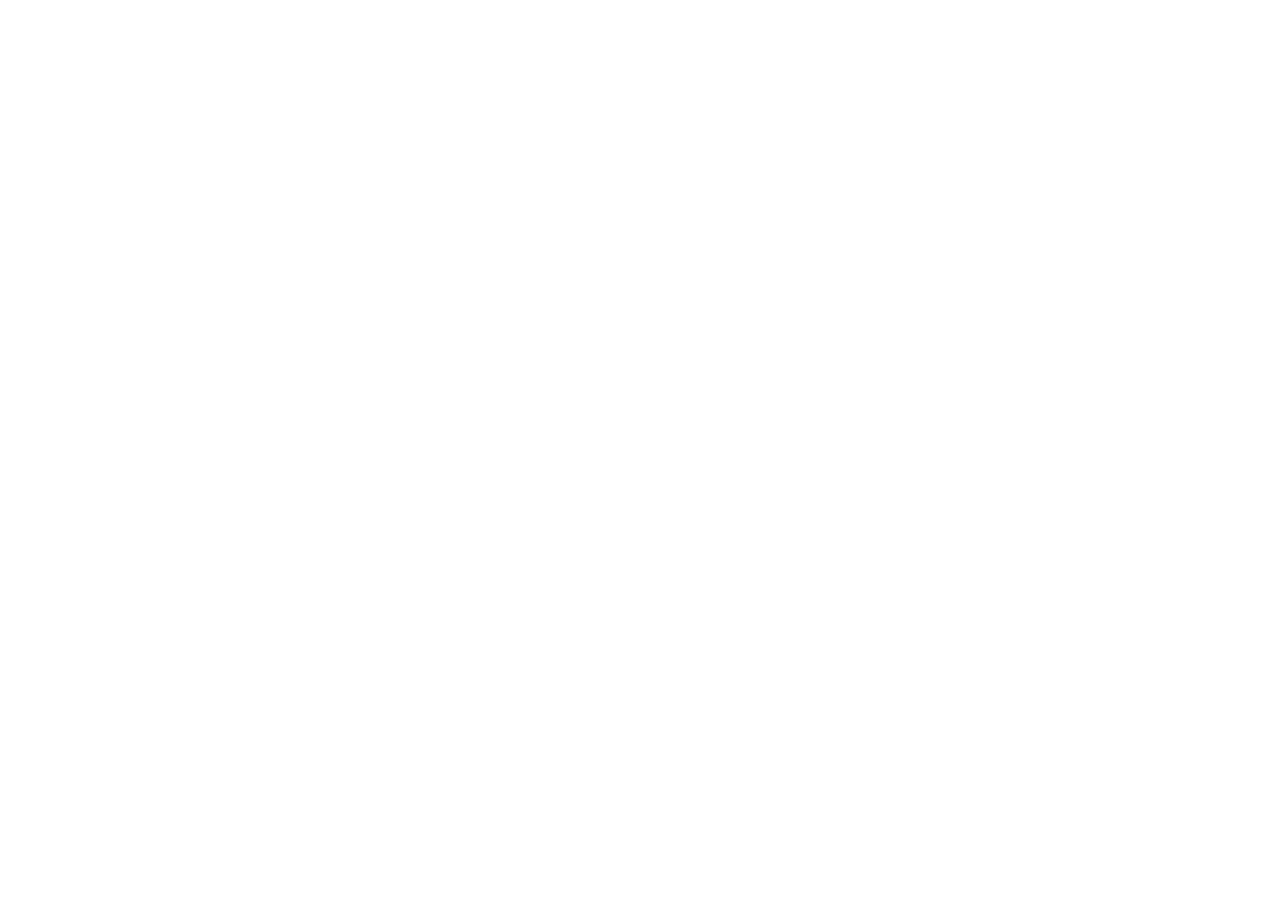
==== home.html @ a058d2a0 "Página Nova" ====
<!DOCTYPE html>
<html lang="pt-br">
<head>
    <meta charset="UTF-8">
    <meta name="viewport" content="width=device-width, initial-scale=1.0">
    <title>Home</title>
</head>
<body>
    
</body>
</html>
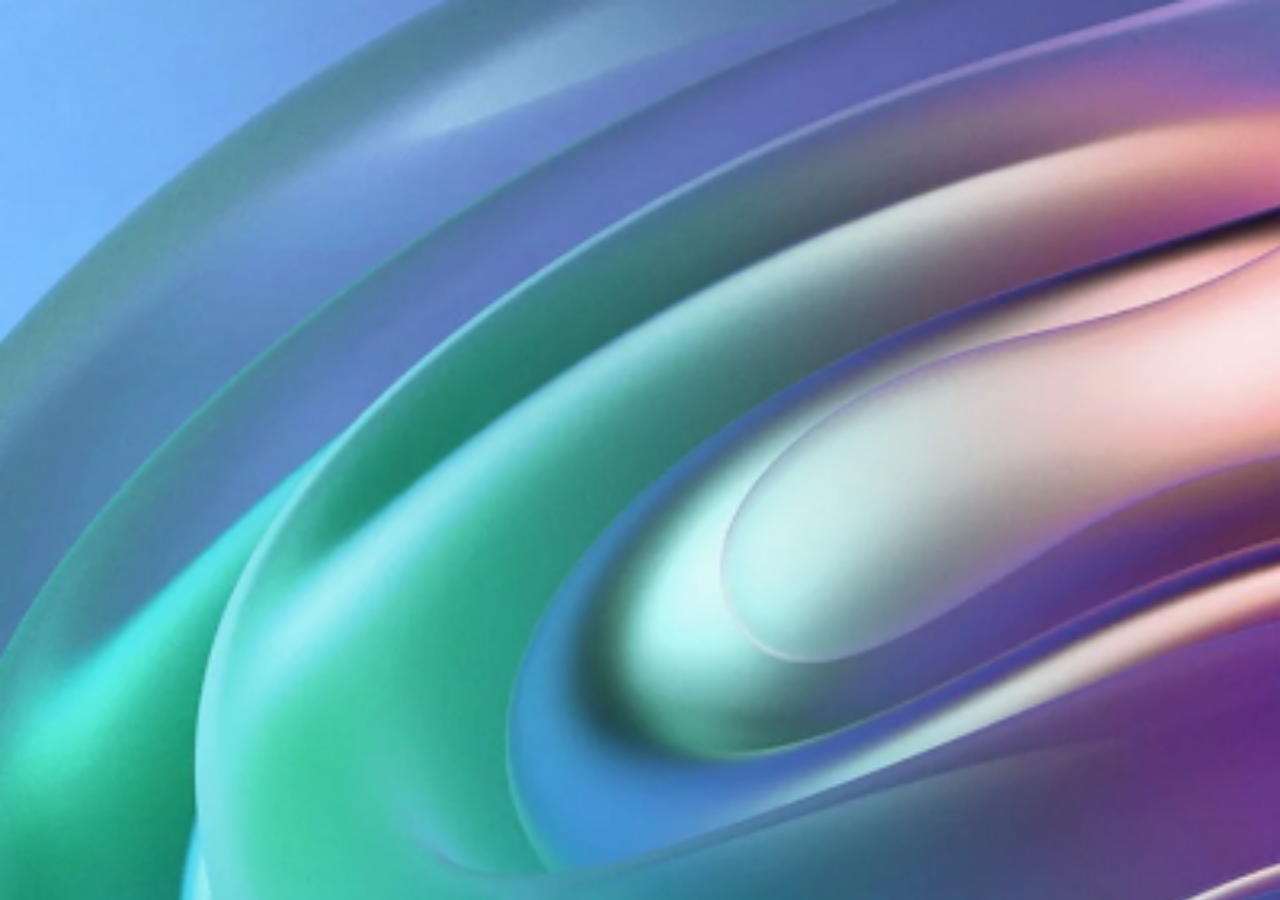
==== commit 3248e4bd: "Menu de tela" ====
--- a/home.html
+++ b/home.html
@@ -4,6 +4,19 @@
     <meta charset="UTF-8">
     <meta name="viewport" content="width=device-width, initial-scale=1.0">
     <title>Home</title>
+    <style>
+        * {
+            margin: 0px;
+            padding: 0px;
+        }
+
+        body{
+            background: seagreen url('imagens/tela-home.png') no-repeat top center;
+            background-size: cover;
+            height: 100vh;
+            width: 100vw;
+        }
+    </style>
 </head>
 <body>
     
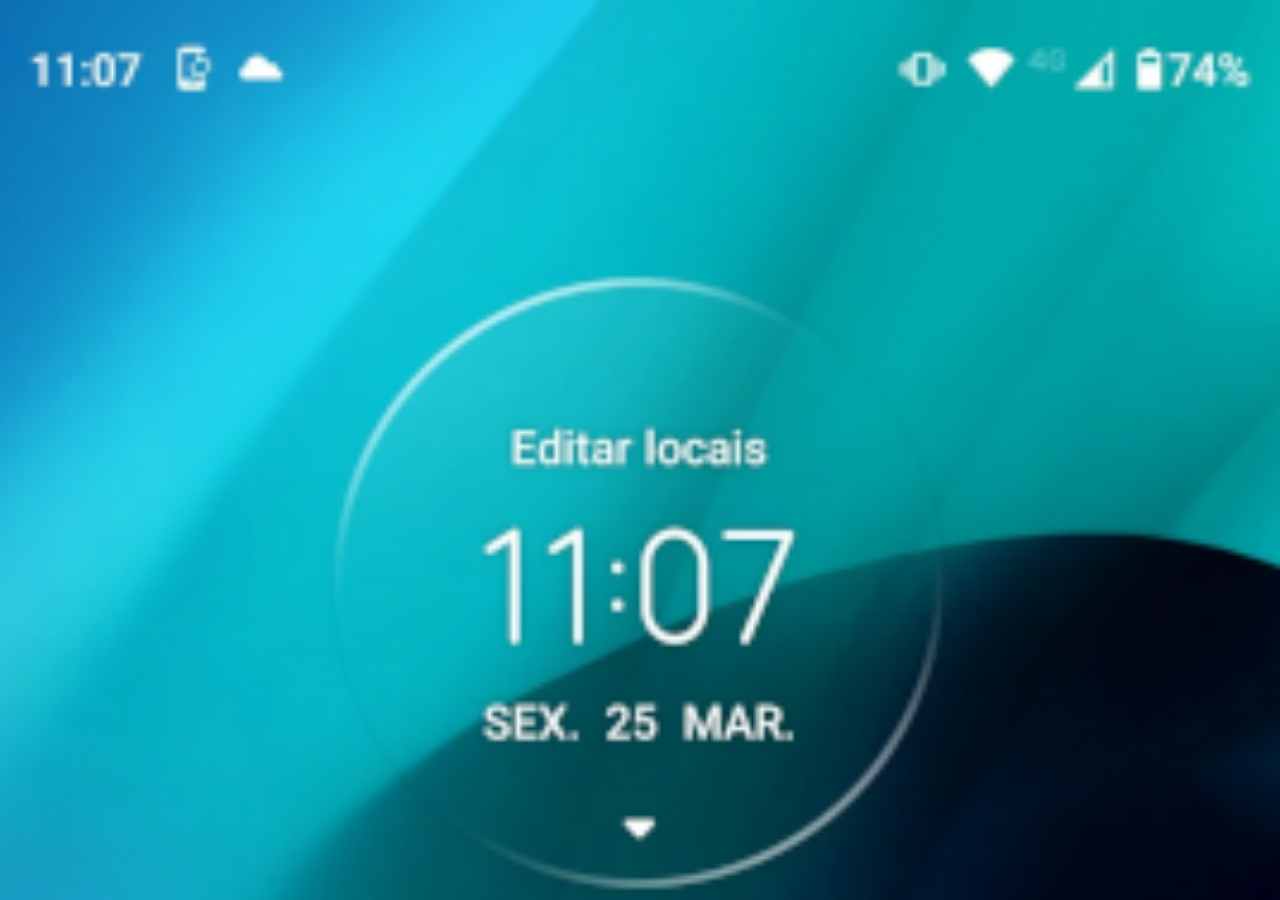
==== commit 643877fa: "projeto social - aprimorando" ====
--- a/home.html
+++ b/home.html
@@ -11,7 +11,7 @@
         }
 
         body{
-            background: seagreen url('imagens/tela-home.png') no-repeat top center;
+            background: seagreen url('imagens/tela-inicial.png') no-repeat top center;
             background-size: cover;
             height: 100vh;
             width: 100vw;
